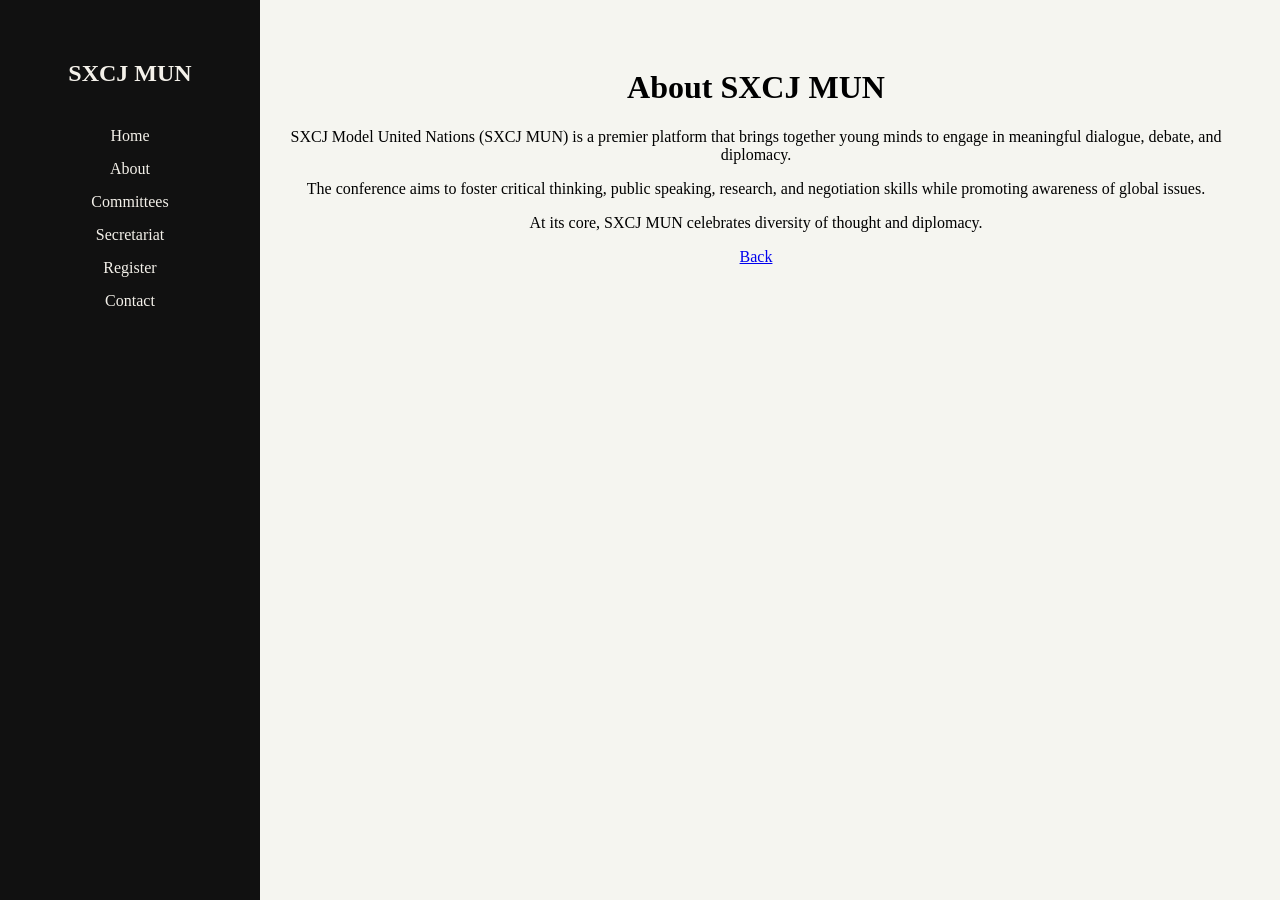
==== about.html @ 0c85f9f5 "Add files via upload" ====
<!DOCTYPE html>
<html>
<head>
<title>About</title>
<style>
body {font-family: Georgia; background:#f5f5f0; text-align:center; padding:40px;}
/* SIDEBAR */
.sidebar {
  position: fixed;
  left: 0;
  top: 0;
  width: 220px;
  height: 100%;
  background: #111;
  padding: 40px 20px;
}

.sidebar .logo {
  color: #f4f1ea;
  margin-bottom: 40px;
}

.sidebar a {
  display: block;
  color: #f4f1ea;
  margin: 15px 0;
  text-decoration: none;
  position: relative;
  transition: 0.3s;
}

.sidebar a::after {
  content: "";
  position: absolute;
  width: 0%;
  height: 1px;
  bottom: -3px;
  left: 0;
  background: #c2a47e;
  transition: 0.3s;
}

.sidebar a:hover::after {
  width: 100%;
}

body {
  margin-left: 240px;
}
</style>
</head>
<body>

<nav>
  <div class="sidebar">
  <h2 class="logo">SXCJ MUN</h2>

  <a href="index.html">Home</a>
  <a href="about.html">About</a>
  <a href="committees.html">Committees</a>
  <a href="secretariat.html">Secretariat</a>
  <a href="register.html">Register</a>
  <a href="contact.html">Contact</a>
</div>
</nav>


<h1>About SXCJ MUN</h1>

<p>SXCJ Model United Nations (SXCJ MUN) is a premier platform that brings together young minds to engage in meaningful dialogue, debate, and diplomacy.</p>

<p>The conference aims to foster critical thinking, public speaking, research, and negotiation skills while promoting awareness of global issues.</p>

<p>At its core, SXCJ MUN celebrates diversity of thought and diplomacy.</p>

<a href="index.html">Back</a>

</body>
</html>
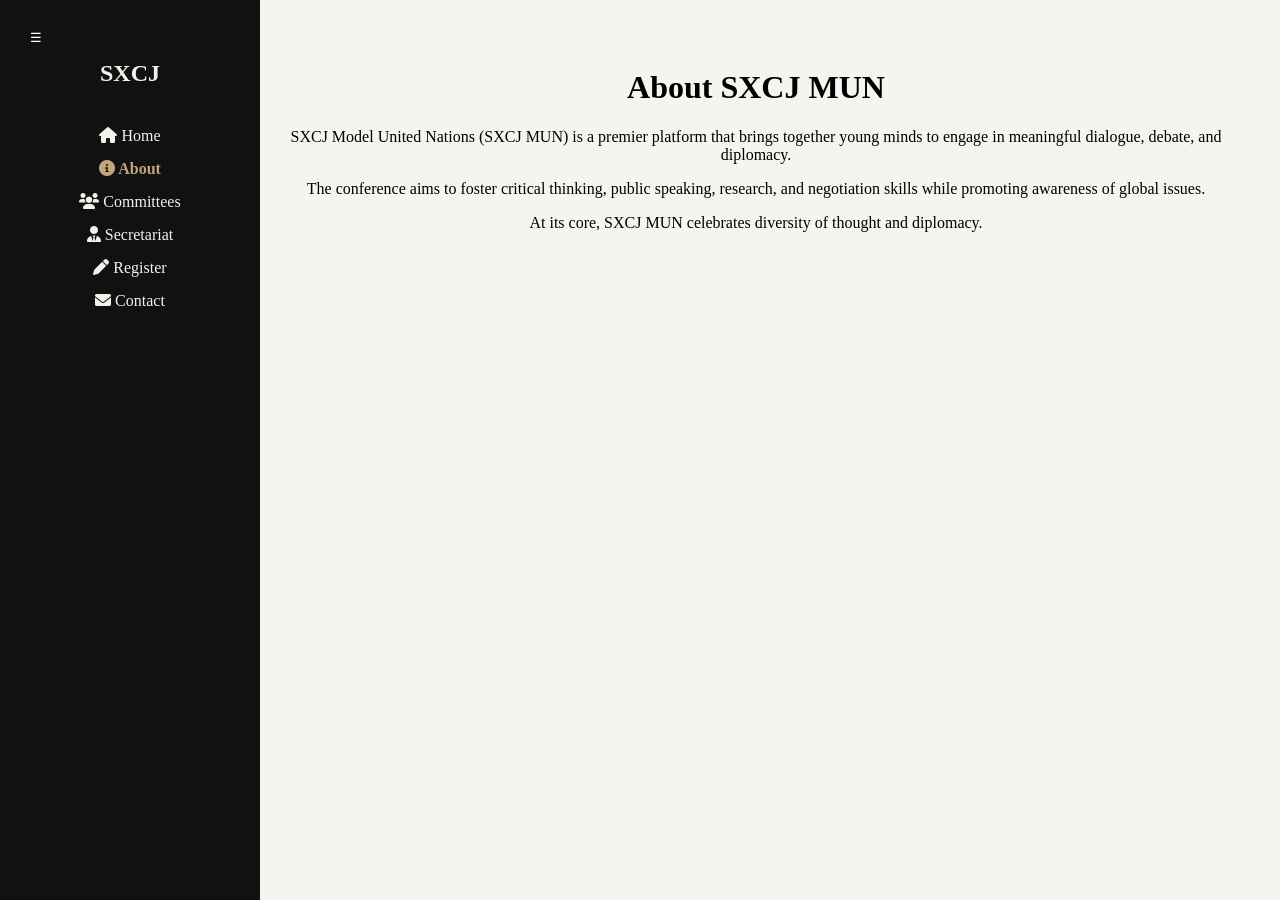
==== commit b22bd3ad: "Add files via upload" ====
--- a/about.html
+++ b/about.html
@@ -2,6 +2,7 @@
 <html>
 <head>
 <title>About</title>
+<link rel="stylesheet" href="https://cdnjs.cloudflare.com/ajax/libs/font-awesome/6.0.0/css/all.min.css">
 <style>
 body {font-family: Georgia; background:#f5f5f0; text-align:center; padding:40px;}
 /* SIDEBAR */
@@ -47,20 +48,53 @@
 body {
   margin-left: 240px;
 }
+
+.sidebar a.active {
+  color: #c2a47e;
+  font-weight: bold;
+}
+
+#toggleBtn {
+  position: fixed;
+  top: 20px;
+  left: 20px;
+  z-index: 2000;
+  background: #111;
+  color: white;
+  border: none;
+  padding: 10px;
+  cursor: pointer;
+}
+
+.sidebar.collapsed {
+  width: 70px;
+}
+
+.sidebar.collapsed a {
+  font-size: 0;
+}
+
+.sidebar.collapsed a i {
+  font-size: 18px;
+}
+
+.sidebar.collapsed .logo {
+  font-size: 12px;
+}
 </style>
 </head>
 <body>
-
+<button id="toggleBtn">☰</button>
 <nav>
   <div class="sidebar">
-  <h2 class="logo">SXCJ MUN</h2>
+  <h2 class="logo">SXCJ</h2>
 
-  <a href="index.html">Home</a>
-  <a href="about.html">About</a>
-  <a href="committees.html">Committees</a>
-  <a href="secretariat.html">Secretariat</a>
-  <a href="register.html">Register</a>
-  <a href="contact.html">Contact</a>
+  <a href="index.html"><i class="fas fa-home"></i> Home</a>
+  <a href="about.html" class="active"><i class="fas fa-info-circle"></i> About</a>
+  <a href="committees.html"><i class="fas fa-users"></i> Committees</a>
+  <a href="secretariat.html"><i class="fas fa-user-tie"></i> Secretariat</a>
+  <a href="register.html"><i class="fas fa-pen"></i> Register</a>
+  <a href="contact.html"><i class="fas fa-envelope"></i> Contact</a>
 </div>
 </nav>
 
@@ -73,7 +107,13 @@
 
 <p>At its core, SXCJ MUN celebrates diversity of thought and diplomacy.</p>
 
-<a href="index.html">Back</a>
+<script>
+const btn = document.getElementById("toggleBtn");
+const sidebar = document.querySelector(".sidebar");
 
+btn.addEventListener("click", () => {
+  sidebar.classList.toggle("collapsed");
+});
+</script>
 </body>
 </html>
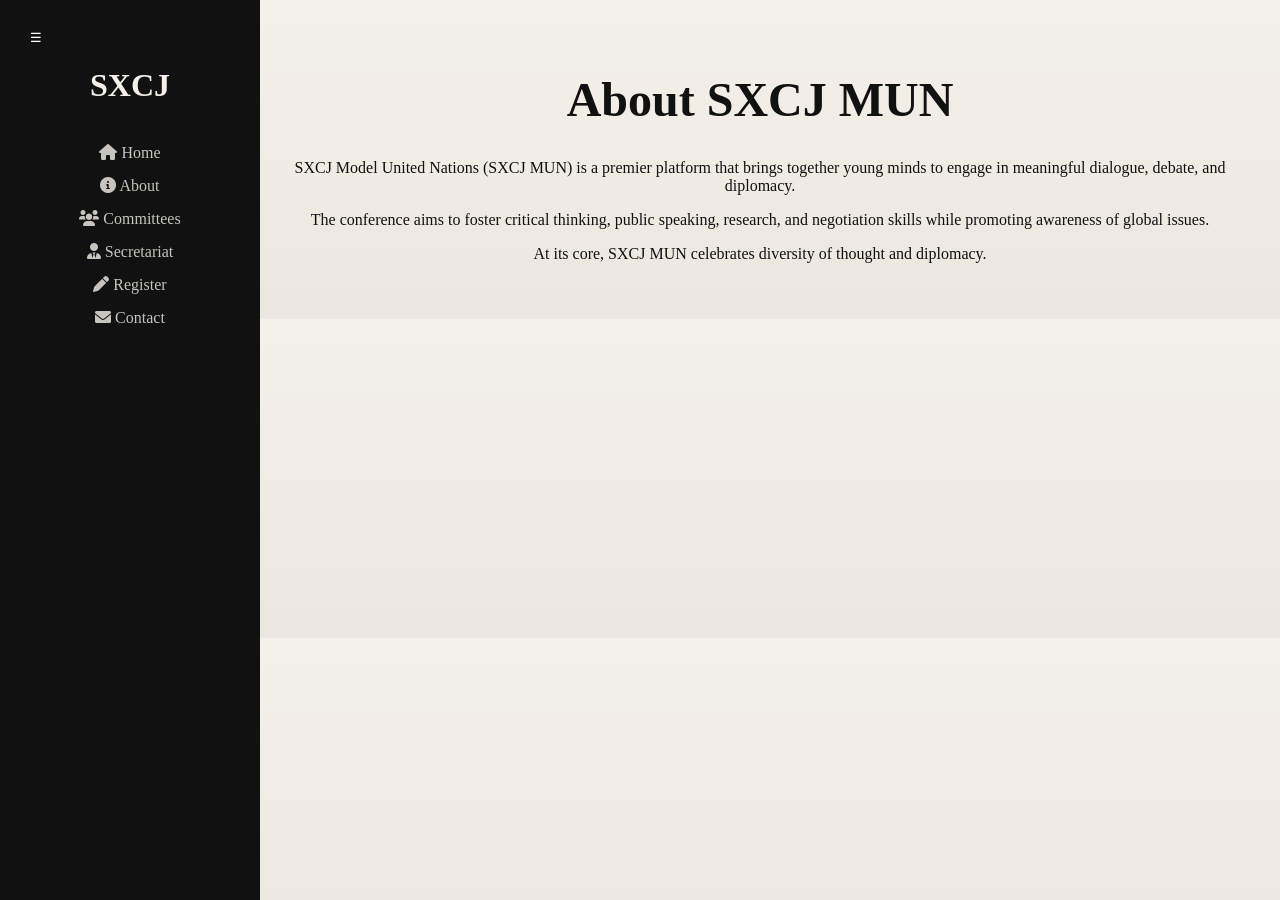
==== commit a4c4f433: "Update about.html" ====
--- a/about.html
+++ b/about.html
@@ -1,6 +1,8 @@
 <!DOCTYPE html>
 <html>
 <head>
+  <link rel="stylesheet" href="https://cdnjs.cloudflare.com/ajax/libs/font-awesome/6.0.0/css/all.min.css">
+<meta name="viewport" content="width=device-width, initial-scale=1.0">
 <title>About</title>
 <link rel="stylesheet" href="https://cdnjs.cloudflare.com/ajax/libs/font-awesome/6.0.0/css/all.min.css">
 <style>
@@ -81,16 +83,164 @@
 .sidebar.collapsed .logo {
   font-size: 12px;
 }
+
+/* BASE */
+body {
+  margin:0;
+  font-family: 'Georgia', serif;
+  background: linear-gradient(180deg, #f4f1ea, #ebe7de);
+  color:#111;
+  margin-left:240px;
+  transition: margin-left 0.4s cubic-bezier(0.22, 1, 0.36, 1);
+  animation: pageLoad 0.8s ease;
+}
+
+/* PAGE LOAD */
+@keyframes pageLoad {
+  from {opacity:0; transform:translateY(20px);}
+  to {opacity:1; transform:translateY(0);}
+}
+
+/* SIDEBAR */
+.sidebar {
+  position: fixed;
+  left: 0;
+  top: 0;
+  width: 220px;
+  height: 100%;
+  background: #111;
+  padding: 40px 20px;
+  transition: all 0.4s ease;
+}
+
+.sidebar .logo {
+  color: #f4f1ea;
+  margin-bottom: 40px;
+}
+
+.sidebar a {
+  display: block;
+  color: #f4f1ea;
+  margin: 15px 0;
+  text-decoration: none;
+  transition: all 0.3s ease;
+  opacity:0.8;
+}
+
+.sidebar a:hover {
+  opacity:1;
+  transform:translateX(5px);
+}
+
+.sidebar a.active {
+  color:#c2a47e;
+  font-weight:bold;
+}
+
+/* TOGGLE BUTTON */
+#toggleBtn {
+  position: fixed;
+  top: 20px;
+  left: 20px;
+  z-index: 2000;
+  background: #111;
+  color: white;
+  border: none;
+  padding: 10px;
+  cursor: pointer;
+}
+
+/* COLLAPSED */
+.sidebar.collapsed {
+  width: 70px;
+}
+
+.sidebar.collapsed a {
+  font-size: 0;
+}
+
+.sidebar.collapsed a i {
+  font-size: 18px;
+}
+
+.sidebar.collapsed .logo {
+  font-size: 12px;
+}
+
+/* SECTIONS */
+section {
+  padding:100px 20px;
+  max-width:900px;
+  margin:auto;
+  border-bottom:1px solid #ddd;
+  transition: all 0.4s ease;
+}
+
+section:hover {
+  transform:translateY(-3px);
+}
+
+h1 {font-size:48px;}
+h2 {font-size:32px; margin-bottom:30px; transition:0.3s;}
+h2:hover {letter-spacing:1px;}
+
+.box {
+  border:1px solid #ccc;
+  padding:25px;
+  margin:20px;
+  display:inline-block;
+  width:250px;
+  background:#fff;
+  transition:0.4s;
+}
+
+.box:hover {
+  transform:translateY(-10px) scale(1.02);
+  box-shadow:0 10px 30px rgba(0,0,0,0.1);
+}
+
+/* BUTTON */
+.btn {
+  background:#6b4f3b;
+  color:white;
+  padding:12px 28px;
+  text-decoration:none;
+  transition:0.3s;
+}
+
+.btn:hover {
+  transform:translateY(-3px);
+  letter-spacing:1px;
+}
+
+/* SCROLL ANIMATION */
+.fade {
+  opacity:0;
+  transform:translateY(60px);
+  transition: all 0.9s cubic-bezier(0.22, 1, 0.36, 1);
+}
+
+.fade.visible {
+  opacity:1;
+  transform:translateY(0);
+}
+
+/* MOBILE */
+@media (max-width:768px){
+  .sidebar {width:70px;}
+  body {margin-left:80px;}
+}
+
 </style>
 </head>
 <body>
 <button id="toggleBtn">☰</button>
 <nav>
-  <div class="sidebar">
+<div class="sidebar">
   <h2 class="logo">SXCJ</h2>
 
   <a href="index.html"><i class="fas fa-home"></i> Home</a>
-  <a href="about.html" class="active"><i class="fas fa-info-circle"></i> About</a>
+  <a href="about.html"><i class="fas fa-info-circle"></i> About</a>
   <a href="committees.html"><i class="fas fa-users"></i> Committees</a>
   <a href="secretariat.html"><i class="fas fa-user-tie"></i> Secretariat</a>
   <a href="register.html"><i class="fas fa-pen"></i> Register</a>
@@ -115,5 +265,32 @@
   sidebar.classList.toggle("collapsed");
 });
 </script>
+
+  <script>
+const btn = document.getElementById("toggleBtn");
+const sidebar = document.querySelector(".sidebar");
+
+btn.addEventListener("click", () => {
+  sidebar.classList.toggle("collapsed");
+
+  if (sidebar.classList.contains("collapsed")) {
+    document.body.style.marginLeft = "90px";
+  } else {
+    document.body.style.marginLeft = "240px";
+  }
+});
+
+/* SCROLL ANIMATION */
+const elements = document.querySelectorAll('.fade');
+
+window.addEventListener('scroll', () => {
+  elements.forEach(el => {
+    const position = el.getBoundingClientRect().top;
+    if(position < window.innerHeight - 100){
+      el.classList.add('visible');
+    }
+  });
+});
+  </script>
 </body>
-</html>+</html>
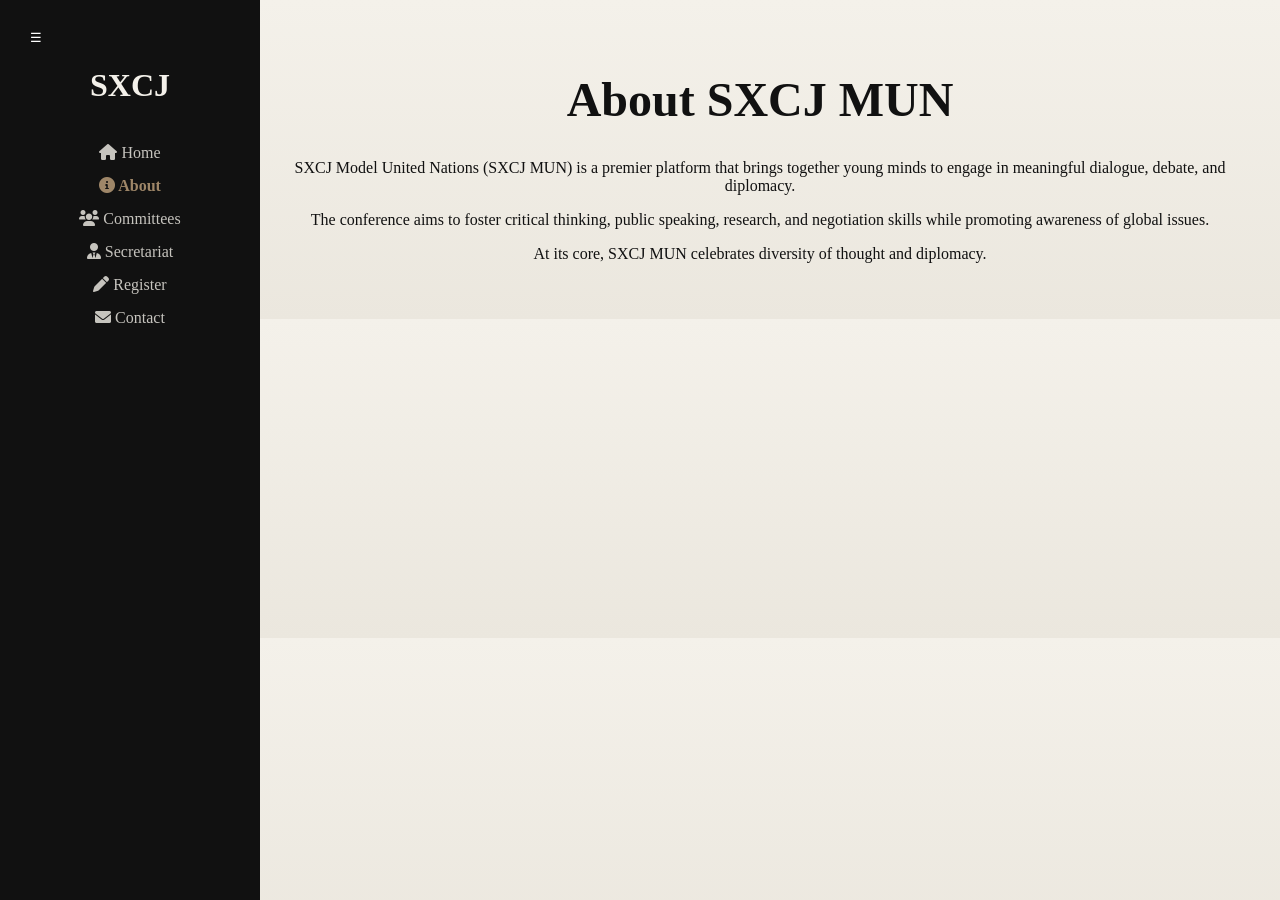
==== commit 8e85ac56: "Update about.html" ====
--- a/about.html
+++ b/about.html
@@ -240,7 +240,7 @@
   <h2 class="logo">SXCJ</h2>
 
   <a href="index.html"><i class="fas fa-home"></i> Home</a>
-  <a href="about.html"><i class="fas fa-info-circle"></i> About</a>
+  <a href="about.html" class="active" ><i class="fas fa-info-circle"></i> About</a>
   <a href="committees.html"><i class="fas fa-users"></i> Committees</a>
   <a href="secretariat.html"><i class="fas fa-user-tie"></i> Secretariat</a>
   <a href="register.html"><i class="fas fa-pen"></i> Register</a>
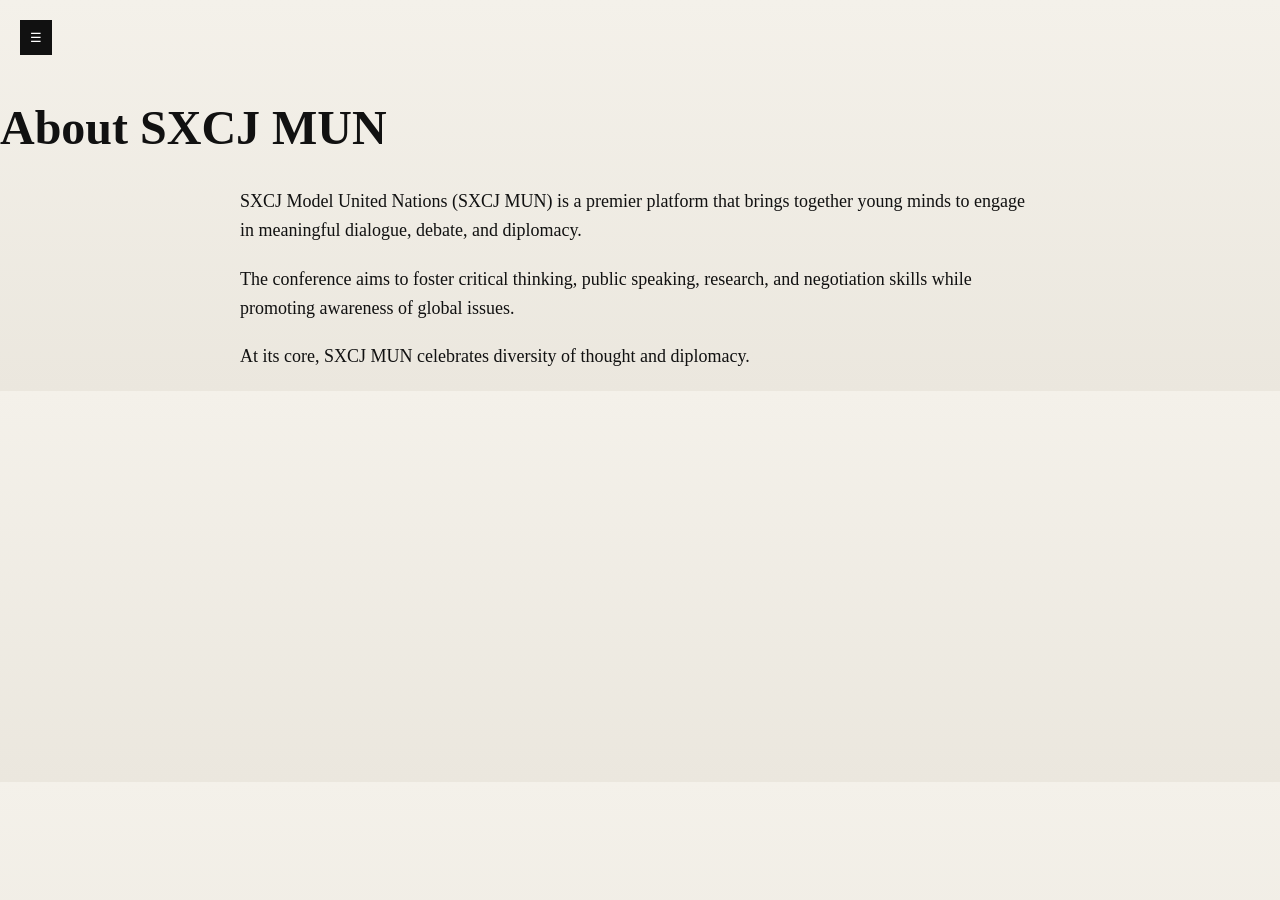
==== commit 223a511c: "Update about.html" ====
--- a/about.html
+++ b/about.html
@@ -1,21 +1,42 @@
 <!DOCTYPE html>
 <html>
 <head>
-  <link rel="stylesheet" href="https://cdnjs.cloudflare.com/ajax/libs/font-awesome/6.0.0/css/all.min.css">
 <meta name="viewport" content="width=device-width, initial-scale=1.0">
 <title>About</title>
 <link rel="stylesheet" href="https://cdnjs.cloudflare.com/ajax/libs/font-awesome/6.0.0/css/all.min.css">
+
 <style>
-body {font-family: Georgia; background:#f5f5f0; text-align:center; padding:40px;}
+body {
+  margin:0;
+  font-family: 'Georgia', serif;
+  background: linear-gradient(180deg, #f4f1ea, #ebe7de);
+  color:#111;
+  animation: pageLoad 0.8s ease;
+}
+
+/* PAGE LOAD */
+@keyframes pageLoad {
+  from {opacity:0; transform:translateY(20px);}
+  to {opacity:1; transform:translateY(0);}
+}
+
 /* SIDEBAR */
 .sidebar {
   position: fixed;
+  top: 0;
   left: 0;
-  top: 0;
   width: 220px;
   height: 100%;
   background: #111;
   padding: 40px 20px;
+
+  transform: translateX(-100%);
+  transition: 0.3s ease;
+  z-index: 1000;
+}
+
+.sidebar.active {
+  transform: translateX(0);
 }
 
 .sidebar .logo {
@@ -28,108 +49,18 @@
   color: #f4f1ea;
   margin: 15px 0;
   text-decoration: none;
-  position: relative;
   transition: 0.3s;
-}
+  font-size: 14px;
 
-.sidebar a::after {
-  content: "";
-  position: absolute;
-  width: 0%;
-  height: 1px;
-  bottom: -3px;
-  left: 0;
-  background: #c2a47e;
-  transition: 0.3s;
-}
-
-.sidebar a:hover::after {
-  width: 100%;
-}
-
-body {
-  margin-left: 240px;
-}
-
-.sidebar a.active {
-  color: #c2a47e;
-  font-weight: bold;
-}
-
-#toggleBtn {
-  position: fixed;
-  top: 20px;
-  left: 20px;
-  z-index: 2000;
-  background: #111;
-  color: white;
-  border: none;
-  padding: 10px;
-  cursor: pointer;
-}
-
-.sidebar.collapsed {
-  width: 70px;
-}
-
-.sidebar.collapsed a {
-  font-size: 0;
-}
-
-.sidebar.collapsed a i {
-  font-size: 18px;
-}
-
-.sidebar.collapsed .logo {
-  font-size: 12px;
-}
-
-/* BASE */
-body {
-  margin:0;
-  font-family: 'Georgia', serif;
-  background: linear-gradient(180deg, #f4f1ea, #ebe7de);
-  color:#111;
-  margin-left:240px;
-  transition: margin-left 0.4s cubic-bezier(0.22, 1, 0.36, 1);
-  animation: pageLoad 0.8s ease;
-}
-
-/* PAGE LOAD */
-@keyframes pageLoad {
-  from {opacity:0; transform:translateY(20px);}
-  to {opacity:1; transform:translateY(0);}
-}
-
-/* SIDEBAR */
-.sidebar {
-  position: fixed;
-  left: 0;
-  top: 0;
-  width: 220px;
-  height: 100%;
-  background: #111;
-  padding: 40px 20px;
-  transition: all 0.4s ease;
-}
-
-.sidebar .logo {
-  color: #f4f1ea;
-  margin-bottom: 40px;
-}
-
-.sidebar a {
-  display: block;
-  color: #f4f1ea;
-  margin: 15px 0;
-  text-decoration: none;
-  transition: all 0.3s ease;
-  opacity:0.8;
+  white-space: nowrap;
+  overflow: hidden;
+  text-overflow: ellipsis;
+  opacity: 0.8;
 }
 
 .sidebar a:hover {
-  opacity:1;
-  transform:translateX(5px);
+  opacity: 1;
+  transform: translateX(5px);
 }
 
 .sidebar a.active {
@@ -150,147 +81,83 @@
   cursor: pointer;
 }
 
-/* COLLAPSED */
-.sidebar.collapsed {
-  width: 70px;
+/* OVERLAY */
+.overlay {
+  position: fixed;
+  top: 0;
+  left: 0;
+  width: 100%;
+  height: 100%;
+  background: rgba(0,0,0,0.4);
+  opacity: 0;
+  pointer-events: none;
+  transition: 0.3s;
+  z-index: 999;
 }
 
-.sidebar.collapsed a {
-  font-size: 0;
+.overlay.active {
+  opacity: 1;
+  pointer-events: all;
 }
 
-.sidebar.collapsed a i {
-  font-size: 18px;
+/* CONTENT */
+h1 {
+  margin-top: 100px;
+  font-size: 48px;
 }
 
-.sidebar.collapsed .logo {
-  font-size: 12px;
-}
-
-/* SECTIONS */
-section {
-  padding:100px 20px;
-  max-width:900px;
-  margin:auto;
-  border-bottom:1px solid #ddd;
-  transition: all 0.4s ease;
-}
-
-section:hover {
-  transform:translateY(-3px);
-}
-
-h1 {font-size:48px;}
-h2 {font-size:32px; margin-bottom:30px; transition:0.3s;}
-h2:hover {letter-spacing:1px;}
-
-.box {
-  border:1px solid #ccc;
-  padding:25px;
-  margin:20px;
-  display:inline-block;
-  width:250px;
-  background:#fff;
-  transition:0.4s;
-}
-
-.box:hover {
-  transform:translateY(-10px) scale(1.02);
-  box-shadow:0 10px 30px rgba(0,0,0,0.1);
-}
-
-/* BUTTON */
-.btn {
-  background:#6b4f3b;
-  color:white;
-  padding:12px 28px;
-  text-decoration:none;
-  transition:0.3s;
-}
-
-.btn:hover {
-  transform:translateY(-3px);
-  letter-spacing:1px;
-}
-
-/* SCROLL ANIMATION */
-.fade {
-  opacity:0;
-  transform:translateY(60px);
-  transition: all 0.9s cubic-bezier(0.22, 1, 0.36, 1);
-}
-
-.fade.visible {
-  opacity:1;
-  transform:translateY(0);
+p {
+  max-width: 800px;
+  margin: 20px auto;
+  font-size: 18px;
+  line-height: 1.6;
 }
 
 /* MOBILE */
 @media (max-width:768px){
-  .sidebar {width:70px;}
-  body {margin-left:80px;}
+  h1 {font-size:32px;}
+  p {font-size:16px; padding:0 15px;}
 }
-
 </style>
 </head>
+
 <body>
-<button id="toggleBtn">☰</button>
-<nav>
+
+<button id="toggleBtn" onclick="toggleSidebar()">☰</button>
+
 <div class="sidebar">
   <h2 class="logo">SXCJ</h2>
 
   <a href="index.html"><i class="fas fa-home"></i> Home</a>
-  <a href="about.html" class="active" ><i class="fas fa-info-circle"></i> About</a>
+  <a href="about.html" class="active"><i class="fas fa-info-circle"></i> About</a>
   <a href="committees.html"><i class="fas fa-users"></i> Committees</a>
   <a href="secretariat.html"><i class="fas fa-user-tie"></i> Secretariat</a>
   <a href="register.html"><i class="fas fa-pen"></i> Register</a>
   <a href="contact.html"><i class="fas fa-envelope"></i> Contact</a>
 </div>
-</nav>
 
+<div class="overlay" onclick="toggleSidebar()"></div>
 
 <h1>About SXCJ MUN</h1>
 
-<p>SXCJ Model United Nations (SXCJ MUN) is a premier platform that brings together young minds to engage in meaningful dialogue, debate, and diplomacy.</p>
+<p>
+SXCJ Model United Nations (SXCJ MUN) is a premier platform that brings together young minds to engage in meaningful dialogue, debate, and diplomacy.
+</p>
 
-<p>The conference aims to foster critical thinking, public speaking, research, and negotiation skills while promoting awareness of global issues.</p>
+<p>
+The conference aims to foster critical thinking, public speaking, research, and negotiation skills while promoting awareness of global issues.
+</p>
 
-<p>At its core, SXCJ MUN celebrates diversity of thought and diplomacy.</p>
+<p>
+At its core, SXCJ MUN celebrates diversity of thought and diplomacy.
+</p>
 
 <script>
-const btn = document.getElementById("toggleBtn");
-const sidebar = document.querySelector(".sidebar");
-
-btn.addEventListener("click", () => {
-  sidebar.classList.toggle("collapsed");
-});
+function toggleSidebar() {
+  document.querySelector(".sidebar").classList.toggle("active");
+  document.querySelector(".overlay").classList.toggle("active");
+}
 </script>
 
-  <script>
-const btn = document.getElementById("toggleBtn");
-const sidebar = document.querySelector(".sidebar");
-
-btn.addEventListener("click", () => {
-  sidebar.classList.toggle("collapsed");
-
-  if (sidebar.classList.contains("collapsed")) {
-    document.body.style.marginLeft = "90px";
-  } else {
-    document.body.style.marginLeft = "240px";
-  }
-});
-
-/* SCROLL ANIMATION */
-const elements = document.querySelectorAll('.fade');
-
-window.addEventListener('scroll', () => {
-  elements.forEach(el => {
-    const position = el.getBoundingClientRect().top;
-    if(position < window.innerHeight - 100){
-      el.classList.add('visible');
-    }
-  });
-});
-  </script>
 </body>
 </html>
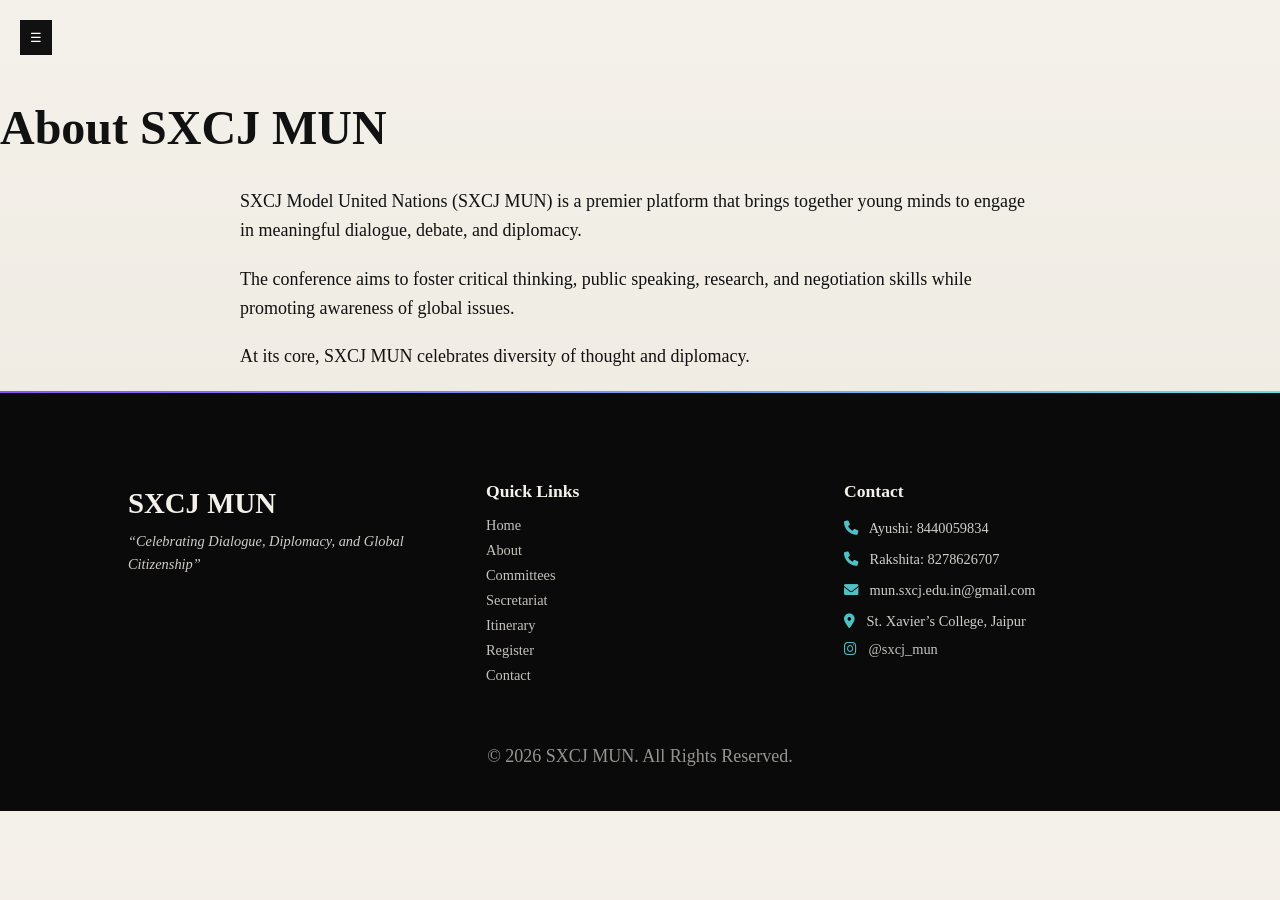
==== commit cc26f66c: "Update about.html" ====
--- a/about.html
+++ b/about.html
@@ -118,6 +118,98 @@
   h1 {font-size:32px;}
   p {font-size:16px; padding:0 15px;}
 }
+
+.footer {
+  background: #0a0a0a;
+  color: #f4f1ea;
+  padding: 70px 10% 20px;
+  border-top: 2px solid transparent;
+  border-image: linear-gradient(to right, #8c52ff, #5ce1e6) 1;
+}
+
+.footer-container {
+  display: flex;
+  justify-content: space-between;
+  flex-wrap: wrap;
+  gap: 50px;
+}
+
+.footer-col {
+  flex: 1;
+  min-width: 220px;
+}
+
+/* BRAND */
+.footer-col h2 {
+  font-size: 1.8rem;
+  margin-bottom: 10px;
+}
+
+.tagline {
+  font-size: 0.95rem;
+  opacity: 0.8;
+  font-style: italic;
+}
+
+/* HEADINGS */
+.footer-col h3 {
+  margin-bottom: 15px;
+  font-size: 1.1rem;
+}
+
+/* LINKS */
+.footer-col a {
+  display: block;
+  color: #f4f1ea;
+  text-decoration: none;
+  margin: 8px 0;
+  font-size: 0.9rem;
+  opacity: 0.8;
+  transition: 0.3s;
+}
+
+.footer-col a:hover {
+  opacity: 1;
+  color: #5ce1e6;
+  transform: translateX(6px);
+}
+
+/* CONTACT TEXT */
+.footer-col p {
+  font-size: 0.9rem;
+  margin: 8px 0;
+  opacity: 0.85;
+}
+
+.footer-col i {
+  margin-right: 8px;
+  color: #5ce1e6;
+}
+
+/* INSTAGRAM SPECIAL */
+.insta {
+  margin-top: 10px;
+}
+
+.insta:hover {
+  color: #8c52ff !important;
+}
+
+/* BOTTOM */
+.footer-bottom {
+  text-align: center;
+  margin-top: 50px;
+  font-size: 0.8rem;
+  opacity: 0.6;
+}
+
+/* RESPONSIVE */
+@media (max-width: 768px) {
+  .footer-container {
+    flex-direction: column;
+    gap: 30px;
+  }
+}
 </style>
 </head>
 
@@ -132,6 +224,7 @@
   <a href="about.html" class="active"><i class="fas fa-info-circle"></i> About</a>
   <a href="committees.html"><i class="fas fa-users"></i> Committees</a>
   <a href="secretariat.html"><i class="fas fa-user-tie"></i> Secretariat</a>
+  <a href="itinerary.html"><i class="fas fa-user-tie"></i> Itinerary</a>
   <a href="register.html"><i class="fas fa-pen"></i> Register</a>
   <a href="contact.html"><i class="fas fa-envelope"></i> Contact</a>
 </div>
@@ -152,6 +245,52 @@
 At its core, SXCJ MUN celebrates diversity of thought and diplomacy.
 </p>
 
+<footer class="footer">
+
+  <div class="footer-container">
+
+    <!-- BRAND -->
+    <div class="footer-col">
+      <h2>SXCJ MUN</h2>
+      <p class="tagline">“Celebrating Dialogue, Diplomacy, and Global Citizenship”</p>
+    </div>
+
+    <!-- QUICK LINKS -->
+    <div class="footer-col">
+      <h3>Quick Links</h3>
+      <a href="index.html">Home</a>
+      <a href="about.html">About</a>
+      <a href="committees.html">Committees</a>
+      <a href="secretariat.html">Secretariat</a>
+      <a href="itinerary.html">Itinerary</a>
+      <a href="register.html">Register</a>
+      <a href="contact.html">Contact</a>
+    </div>
+
+    <!-- CONTACT -->
+    <div class="footer-col">
+      <h3>Contact</h3>
+
+      <p><i class="fas fa-phone"></i> Ayushi: 8440059834</p>
+      <p><i class="fas fa-phone"></i> Rakshita: 8278626707</p>
+
+      <p><i class="fas fa-envelope"></i> mun.sxcj.edu.in@gmail.com</p>
+
+      <p><i class="fas fa-map-marker-alt"></i> St. Xavier’s College, Jaipur</p>
+
+      <a href="https://instagram.com/sxcj_mun" target="_blank" class="insta">
+        <i class="fab fa-instagram"></i> @sxcj_mun
+      </a>
+    </div>
+
+  </div>
+
+  <div class="footer-bottom">
+    <p>© 2026 SXCJ MUN. All Rights Reserved.</p>
+  </div>
+
+</footer>
+  
 <script>
 function toggleSidebar() {
   document.querySelector(".sidebar").classList.toggle("active");
